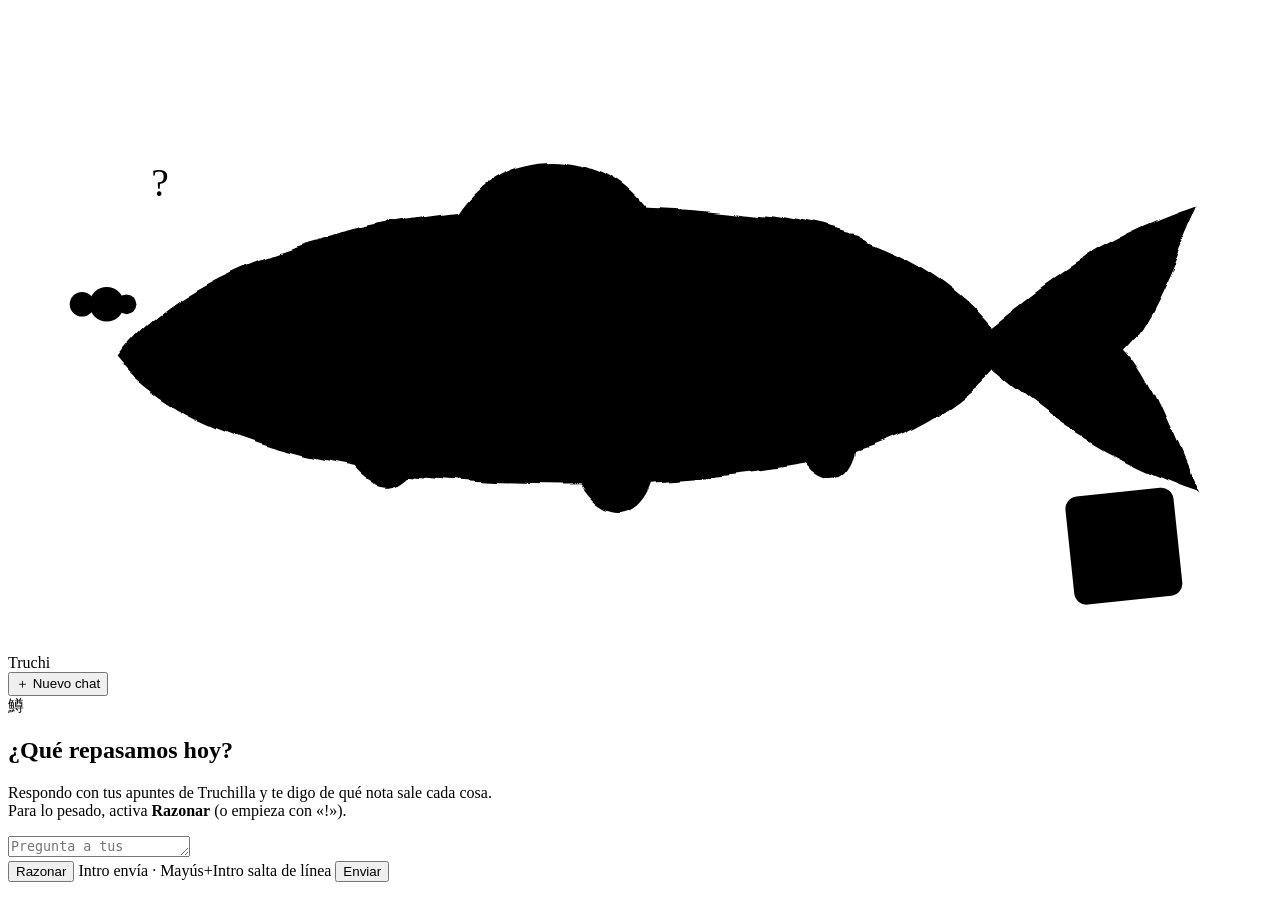
==== dotfiles/.local/share/trucha-os/copilot/index.html @ 0e662647 "feat: app de Trucha Copilot con chats, memoria y la mascota Truchi - trucha-copilot-app: ventana GTK" ====
<!doctype html>
<html lang="es">
<head>
<meta charset="utf-8">
<!-- nada de red: solo archivos locales (los estilos en línea son de KaTeX) -->
<meta http-equiv="Content-Security-Policy"
      content="default-src 'none'; script-src file:; style-src file: 'unsafe-inline'; font-src file:; img-src file: data:">
<title>Trucha Copilot</title>
<link rel="stylesheet" href="vendor/katex/katex.min.css">
<link rel="stylesheet" href="app.css">
<script src="vendor/marked.min.js"></script>
<script src="vendor/katex/katex.min.js"></script>
<script src="render.js"></script>
<script src="app.js" defer></script>
</head>
<body>
<aside id="lateral">
  <div id="mascota-caja">
    <!-- Truchi: la trucha de Trucha OS! a pincel (sumi-e). data-mood: idle · searching · thinking · answering · confused -->
    <svg id="mascota" data-mood="idle" viewBox="0 120 512 260" role="img" aria-label="Truchi, la mascota">
      <defs>
        <filter id="tinta" x="-10%" y="-20%" width="120%" height="140%">
          <feTurbulence type="fractalNoise" baseFrequency="0.035" numOctaves="2" seed="7" result="ruido"/>
          <feDisplacementMap in="SourceGraphic" in2="ruido" scale="7" xChannelSelector="R" yChannelSelector="G"/>
        </filter>
        <linearGradient id="lavado" x1="0" y1="0" x2="0" y2="1">
          <stop offset="0" class="s-hueso" stop-opacity="0.95"/>
          <stop offset="0.65" class="s-ceniza" stop-opacity="0.75"/>
          <stop offset="1" class="s-ceniza" stop-opacity="0.35"/>
        </linearGradient>
        <linearGradient id="banda" x1="0" y1="0" x2="1" y2="0">
          <stop offset="0" class="s-acento" stop-opacity="0"/>
          <stop offset="0.2" class="s-acento" stop-opacity="0.85"/>
          <stop offset="0.9" class="s-acento" stop-opacity="0.35"/>
          <stop offset="1" class="s-acento" stop-opacity="0"/>
        </linearGradient>
      </defs>
      <g class="pez">
        <g filter="url(#tinta)">
          <path class="cola aleta" d="M388,258 C414,236 440,214 482,200 C468,232 462,248 452,258 C462,268 468,284 482,316 C440,302 414,280 388,258 Z"/>
          <path class="aleta" d="M176,214 C190,176 240,170 262,206 Z"/>
          <path class="aleta" d="M330,222 C336,208 350,208 354,224 Z"/>
          <path class="aleta" d="M132,290 C140,316 160,322 168,300 Z"/>
          <path class="aleta" d="M228,304 C236,328 256,332 262,308 Z"/>
          <path class="aleta" d="M318,294 C324,314 340,318 344,298 Z"/>
          <path class="cuerpo" d="M44,262 C84,206 214,190 316,206 C356,212 384,230 400,250 L400,266 C384,284 356,300 316,306 C214,322 84,312 44,262 Z"/>
          <path d="M78,264 C160,244 300,240 396,256 L396,264 C300,276 160,282 78,274 Z" fill="url(#banda)"/>
        </g>
        <g class="motas">
          <circle cx="170" cy="226" r="3.6"/><circle cx="196" cy="218" r="4.2"/><circle cx="224" cy="214" r="3.4"/>
          <circle cx="250" cy="220" r="4.4"/><circle cx="276" cy="214" r="3.6"/><circle cx="300" cy="222" r="4.2"/>
          <circle cx="326" cy="230" r="3.4"/><circle cx="350" cy="238" r="3.8"/><circle cx="212" cy="236" r="2.8"/>
          <circle cx="262" cy="236" r="3"/><circle cx="314" cy="240" r="2.8"/>
        </g>
        <path class="trazo" d="M112,226 C126,248 126,276 112,298" stroke-width="5"/>
        <path class="trazo boca" d="M46,264 C56,268 66,270 78,268" stroke-width="3.5"/>
        <circle class="ojo" cx="80" cy="252" r="8.5"/>
        <circle class="brillo" cx="82.5" cy="249.5" r="2.6"/>
      </g>
      <g class="burbujas">
        <circle cx="40" cy="240" r="7"/><circle cx="30" cy="240" r="5"/><circle cx="48" cy="240" r="4"/>
      </g>
      <text class="duda" x="58" y="196">?</text>
      <g class="hanko" transform="rotate(-6 452 338)">
        <rect x="430" y="316" width="44" height="44" rx="5"/>
        <text id="hanko-kanji" x="452" y="349">鱒</text>
      </g>
    </svg>
    <div class="nombre">Truchi</div>
    <div id="estado" aria-live="polite"></div>
  </div>
  <button id="nuevo" type="button">＋ Nuevo chat</button>
  <nav id="chats" aria-label="Chats"></nav>
</aside>
<main>
  <section id="hilo">
    <div id="vacio">
      <div class="kanji" id="vacio-kanji">鱒</div>
      <h1>¿Qué repasamos hoy?</h1>
      <p>Respondo con tus apuntes de Truchilla y te digo de qué nota sale cada cosa.<br>
         Para lo pesado, activa <b>Razonar</b> (o empieza con «!»).</p>
    </div>
  </section>
  <form id="redactor" autocomplete="off">
    <textarea id="entrada" rows="1" placeholder="Pregunta a tus apuntes…" aria-label="Pregunta"></textarea>
    <div class="botones">
      <button type="button" id="razonar" aria-pressed="false" title="Razona antes de responder: más lento, para lo pesado">Razonar</button>
      <span class="pista">Intro envía · Mayús+Intro salta de línea</span>
      <button type="submit" id="enviar">Enviar</button>
    </div>
  </form>
</main>
</body>
</html>
---- dotfiles/.local/share/trucha-os/copilot/app.css ----
/* Trucha Copilot — los colores los pone app.js desde el tema activo de Trucha OS (current.json) */
:root {
  --accent: #e5383b; --accent-bright: #ff5a5f; --accent-dark: #a32a2c;
  --bone: #ece8e4; --ash: #8a8580; --surface: #0c0c0e; --card: #1c1c20; --track: #2a2a30;
  --sans: "Inter Variable", "Inter", system-ui, sans-serif;
  --mono: "JetBrainsMono Nerd Font", "JetBrains Mono", monospace;
  --kanji: "Noto Serif JP", serif;
}
* { box-sizing: border-box; }
html, body { margin: 0; height: 100%; }
body {
  display: grid; grid-template-columns: 260px 1fr;
  background: var(--surface); color: var(--bone);
  font: 15px/1.6 var(--sans); overflow: hidden;
}
button { font: inherit; color: inherit; cursor: pointer; }
:focus-visible { outline: 2px solid var(--accent); outline-offset: 2px; }

/* ── lateral ───────────────────────────────────────────── */
#lateral {
  display: flex; flex-direction: column; min-height: 0;
  background: var(--card); border-right: 1px solid var(--track); padding: 14px 10px;
}
#mascota-caja { text-align: center; padding: 4px 6px 12px; }
#mascota { width: 100%; height: 110px; overflow: visible; }
.nombre { font-family: var(--kanji); font-size: 17px; letter-spacing: .08em; }
#estado { font-size: 12.5px; color: var(--ash); min-height: 1.6em; }
#nuevo {
  margin: 6px 4px 12px; padding: 9px 12px; border-radius: 10px;
  background: transparent; border: 1px solid var(--track); text-align: left;
}
#nuevo:hover { border-color: var(--accent); }
#chats { overflow-y: auto; flex: 1; }
.chat {
  display: flex; align-items: center; gap: 4px; border-radius: 8px; padding: 0 4px 0 10px;
}
.chat:hover, .chat.activo { background: var(--track); }
.chat.activo { box-shadow: inset 2px 0 0 var(--accent); }
.chat .abrir {
  flex: 1; min-width: 0; text-align: left; background: none; border: 0; padding: 7px 0;
  white-space: nowrap; overflow: hidden; text-overflow: ellipsis; font-size: 13.5px;
}
.chat .borrar { visibility: hidden; background: none; border: 0; color: var(--ash); padding: 4px 6px; }
.chat:hover .borrar, .chat .borrar:focus-visible { visibility: visible; }
.chat .borrar:hover { color: var(--accent-bright); }

/* ── hilo ──────────────────────────────────────────────── */
main { display: flex; flex-direction: column; min-height: 0; }
#hilo { flex: 1; overflow-y: auto; padding: 28px 24px 12px; }
#hilo > * { max-width: 780px; margin-left: auto; margin-right: auto; }
#vacio { text-align: center; margin-top: 12vh; color: var(--ash); }
#vacio .kanji { font: 600 64px var(--kanji); color: var(--accent); line-height: 1.2; }
#vacio h1 { color: var(--bone); font-weight: 600; font-size: 26px; margin: 8px 0; }
.msg { margin: 0 auto 22px; }
.msg.user { display: flex; justify-content: flex-end; }
.msg.user .burbuja {
  background: var(--card); border: 1px solid var(--track); border-radius: 16px 16px 4px 16px;
  padding: 9px 14px; max-width: 80%; white-space: pre-wrap; overflow-wrap: anywhere;
}
.msg.bot .md { overflow-wrap: anywhere; }
.msg.bot .md > :first-child { margin-top: 0; }
.md pre { background: var(--card); border: 1px solid var(--track); border-radius: 10px; padding: 12px; overflow-x: auto; }
.md code { font: 13.5px var(--mono); }
.md :not(pre) > code { background: var(--card); padding: 1px 5px; border-radius: 5px; }
.md table { border-collapse: collapse; display: block; overflow-x: auto; }
.md th, .md td { border: 1px solid var(--track); padding: 5px 10px; }
.md blockquote { margin: 0; padding-left: 12px; border-left: 3px solid var(--accent-dark); color: var(--ash); }
.md a { color: var(--accent-bright); }
.md .katex-display { overflow-x: auto; overflow-y: hidden; padding: 4px 0; }
.md.escribiendo > :last-child::after { content: "▍"; color: var(--accent); animation: parpadeo 1s steps(2) infinite; }
.md.escribiendo:empty::before { content: "● ● ●"; color: var(--ash); letter-spacing: 2px; animation: latido 1.2s ease-in-out infinite; }
details.razonamiento { margin-bottom: 10px; color: var(--ash); font-size: 13.5px; }
details.razonamiento summary { cursor: pointer; user-select: none; }
details.razonamiento .texto { white-space: pre-wrap; border-left: 2px solid var(--track); padding-left: 10px; margin-top: 6px; max-height: 260px; overflow-y: auto; }
.fuentes { display: flex; flex-wrap: wrap; gap: 6px; margin-top: 10px; align-items: center; }
.fuentes .titulo { font-size: 12px; color: var(--ash); margin-right: 2px; }
.fuente {
  font-size: 12.5px; background: transparent; border: 1px solid var(--track); border-radius: 999px;
  padding: 2px 10px; max-width: 100%; white-space: nowrap; overflow: hidden; text-overflow: ellipsis;
}
.fuente b { color: var(--accent-bright); font-weight: 600; margin-right: 4px; }
.fuente:hover { border-color: var(--accent); }
.acciones { margin-top: 6px; }
.acciones button { background: none; border: 0; color: var(--ash); font-size: 12.5px; padding: 2px 0; }
.acciones button:hover { color: var(--bone); }
.error { color: var(--accent-bright); border: 1px solid var(--accent-dark); border-radius: 10px; padding: 8px 12px; white-space: pre-wrap; }

/* ── redactor ──────────────────────────────────────────── */
#redactor {
  margin: 0 24px 18px; align-self: center; width: calc(100% - 48px); max-width: 780px;
  background: var(--card); border: 1px solid var(--track); border-radius: 16px; padding: 10px 12px 8px;
}
#redactor:focus-within { border-color: var(--accent-dark); }
#entrada {
  width: 100%; resize: none; border: 0; outline: 0; background: transparent; color: var(--bone);
  font: inherit; max-height: 220px; padding: 2px 2px 6px;
}
.botones { display: flex; align-items: center; gap: 10px; }
.pista { flex: 1; font-size: 12px; color: var(--ash); }
#razonar { background: none; border: 1px solid var(--track); border-radius: 999px; padding: 3px 12px; font-size: 13px; color: var(--ash); }
#razonar[aria-pressed="true"] { border-color: var(--accent); color: var(--bone); background: color-mix(in srgb, var(--accent) 18%, transparent); }
#enviar { background: var(--accent); border: 0; border-radius: 10px; padding: 6px 16px; color: var(--bone); font-weight: 600; }
#enviar:hover { background: var(--accent-bright); }
#enviar.parar { background: var(--track); }

/* ── Truchi ────────────────────────────────────────────── */
#mascota .s-hueso { stop-color: var(--bone); }
#mascota .s-ceniza { stop-color: var(--ash); }
#mascota .s-acento { stop-color: var(--accent); }
#mascota .cuerpo { fill: url(#lavado); stroke: var(--bone); stroke-width: 3; }
#mascota .aleta { fill: var(--accent-dark); opacity: .9; }
#mascota .motas, #mascota .ojo { fill: var(--surface); opacity: .85; }
#mascota .brillo { fill: var(--bone); }
#mascota .trazo { fill: none; stroke: var(--surface); stroke-linecap: round; opacity: .75; }
#mascota .burbujas circle { fill: none; stroke: var(--bone); stroke-width: 2.5; opacity: 0; }
#mascota .duda { font: 700 64px var(--sans); fill: var(--accent-bright); opacity: 0; }
#mascota .hanko rect { fill: var(--accent); }
#mascota .hanko text { font: 700 30px var(--kanji); fill: var(--bone); text-anchor: middle; }

#mascota .pez, #mascota .cola, #mascota .burbujas circle, #mascota .duda { transform-box: view-box; }
#mascota .pez { transform-origin: 256px 260px; animation: flotar 3.4s ease-in-out infinite; }
#mascota .cola { transform-origin: 392px 258px; animation: cola 1.6s ease-in-out infinite; }
#mascota .duda { transform-origin: 70px 180px; }

#mascota[data-mood="searching"] .pez { animation: buscar 2.2s ease-in-out infinite; }
#mascota[data-mood="searching"] .cola { animation-duration: .7s; }
#mascota[data-mood="thinking"] .pez { animation: pensar 4s ease-in-out infinite; }
#mascota[data-mood="thinking"] .burbujas circle { animation: burbuja 2.4s ease-in infinite; }
#mascota[data-mood="thinking"] .burbujas circle:nth-child(2) { animation-delay: .8s; }
#mascota[data-mood="thinking"] .burbujas circle:nth-child(3) { animation-delay: 1.6s; }
#mascota[data-mood="answering"] .pez { animation: nadar 1.6s ease-in-out infinite; }
#mascota[data-mood="answering"] .cola { animation-duration: .45s; }
#mascota[data-mood="confused"] .pez { animation: duda 1.2s ease-in-out infinite; }
#mascota[data-mood="confused"] .duda { opacity: 1; animation: saltito 1.2s ease-in-out infinite; }

@keyframes flotar { 0%, 100% { transform: translateY(0) rotate(-3deg); } 50% { transform: translateY(-9px) rotate(-1deg); } }
@keyframes cola { 0%, 100% { transform: rotate(-7deg); } 50% { transform: rotate(9deg); } }
@keyframes buscar { 0%, 100% { transform: translateX(-14px) rotate(-2deg); } 50% { transform: translateX(14px) rotate(1deg); } }
@keyframes pensar { 0%, 100% { transform: translateY(0) rotate(-9deg); } 50% { transform: translateY(-5px) rotate(-6deg); } }
@keyframes nadar { 0%, 100% { transform: translate(0, 0) rotate(-2deg); } 50% { transform: translate(-10px, -4px) rotate(1deg); } }
@keyframes duda { 0%, 100% { transform: rotate(6deg); } 50% { transform: rotate(10deg) translateY(4px); } }
@keyframes burbuja { 0% { opacity: 0; transform: translateY(0) scale(.6); } 20% { opacity: .9; } 100% { opacity: 0; transform: translateY(-110px) scale(1.2); } }
@keyframes saltito { 0%, 100% { transform: translateY(0); } 50% { transform: translateY(-10px); } }
@keyframes parpadeo { to { visibility: hidden; } }
@keyframes latido { 50% { opacity: .35; } }

@media (prefers-reduced-motion: reduce) { * { animation: none !important; } }
@media (max-width: 720px) { body { grid-template-columns: 1fr; } #lateral { display: none; } }
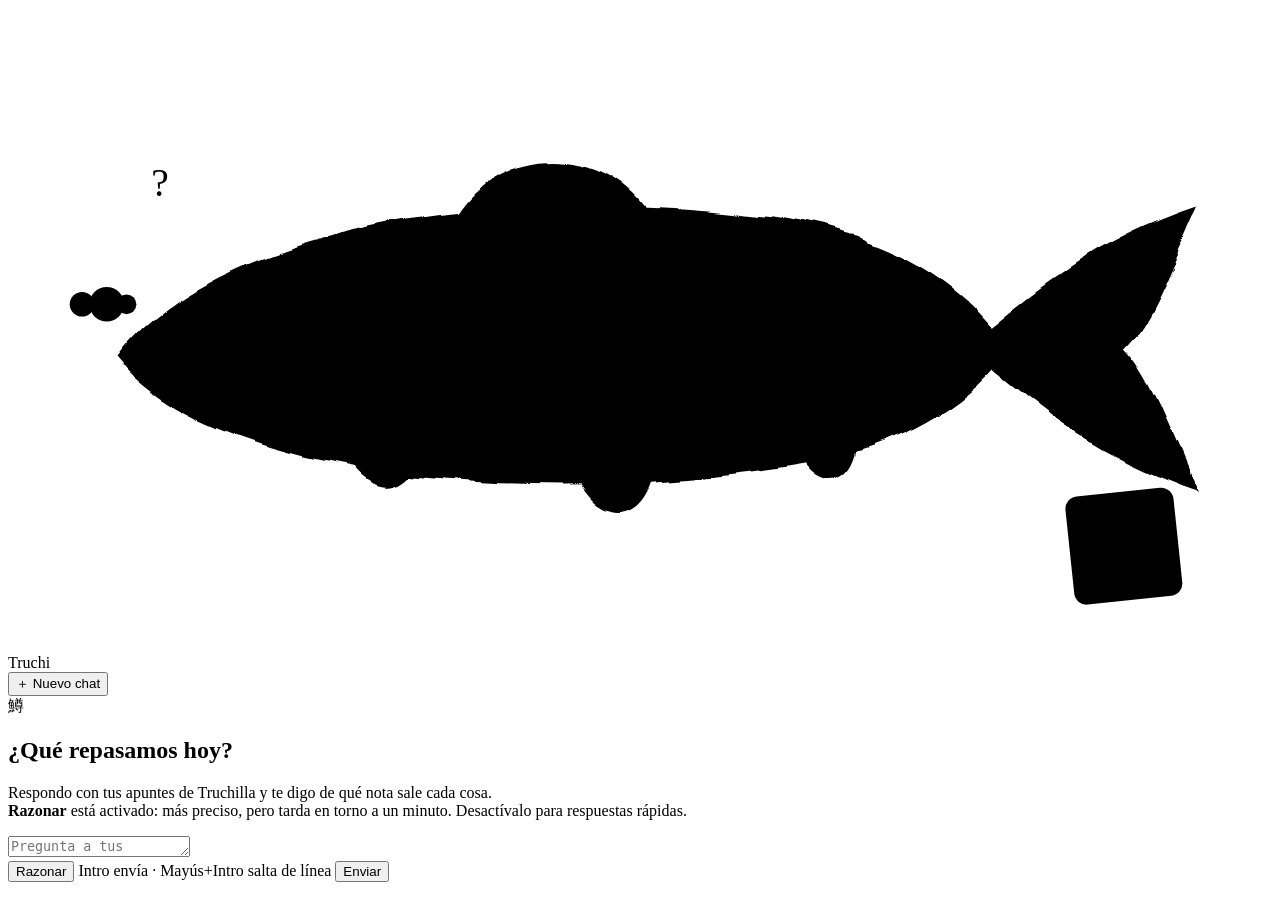
==== commit 7bcdf644: "feat: Razonar activado por defecto en la app de Trucha Copilot Sin razonamiento, qwen3.5:9b puede le" ====
--- a/dotfiles/.local/share/trucha-os/copilot/index.html
+++ b/dotfiles/.local/share/trucha-os/copilot/index.html
@@ -78,13 +78,13 @@
       <div class="kanji" id="vacio-kanji">鱒</div>
       <h1>¿Qué repasamos hoy?</h1>
       <p>Respondo con tus apuntes de Truchilla y te digo de qué nota sale cada cosa.<br>
-         Para lo pesado, activa <b>Razonar</b> (o empieza con «!»).</p>
+         <b>Razonar</b> está activado: más preciso, pero tarda en torno a un minuto. Desactívalo para respuestas rápidas.</p>
     </div>
   </section>
   <form id="redactor" autocomplete="off">
     <textarea id="entrada" rows="1" placeholder="Pregunta a tus apuntes…" aria-label="Pregunta"></textarea>
     <div class="botones">
-      <button type="button" id="razonar" aria-pressed="false" title="Razona antes de responder: más lento, para lo pesado">Razonar</button>
+      <button type="button" id="razonar" aria-pressed="true" title="Razona antes de responder: más preciso pero más lento (~1 min). Desactívalo para respuestas rápidas">Razonar</button>
       <span class="pista">Intro envía · Mayús+Intro salta de línea</span>
       <button type="submit" id="enviar">Enviar</button>
     </div>
